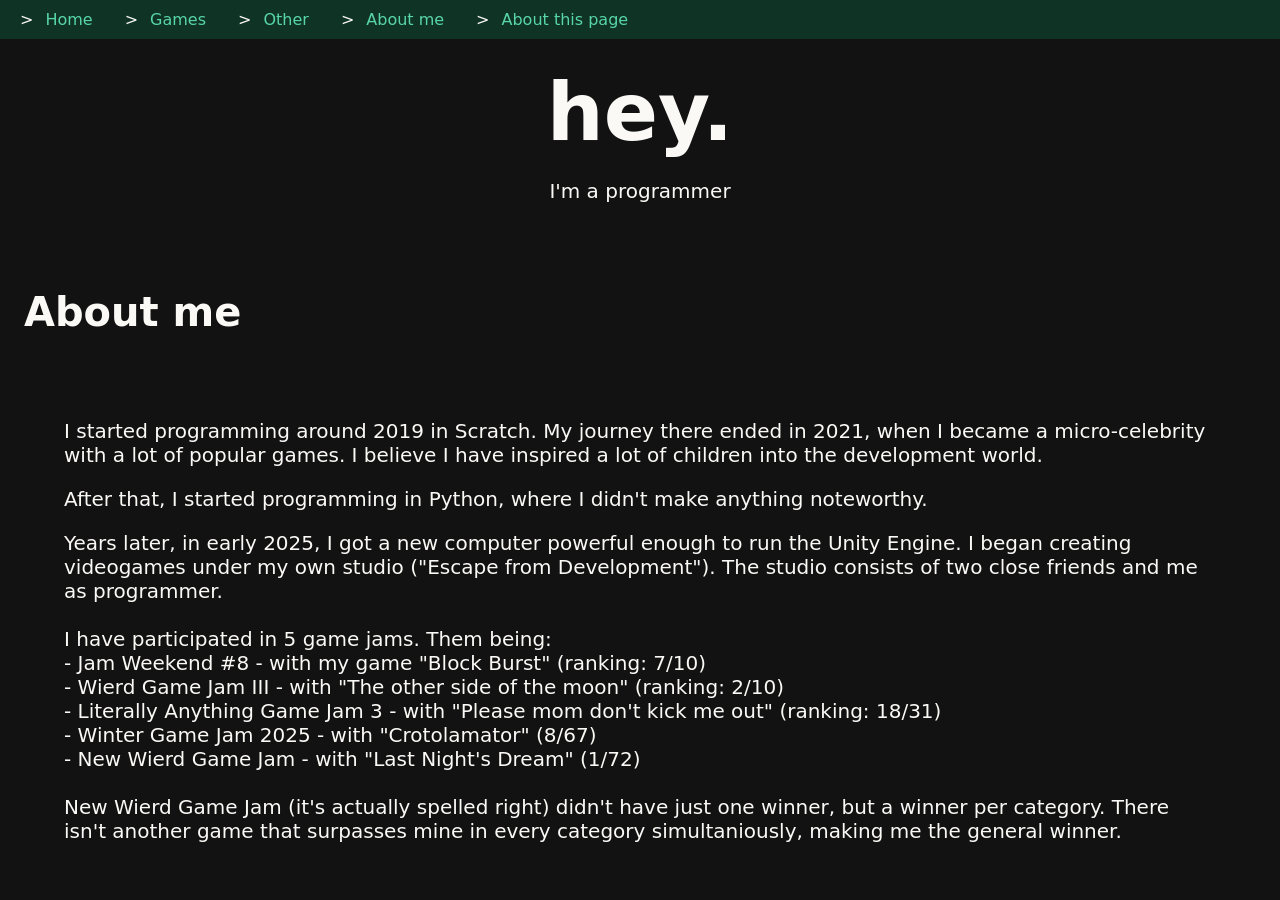
==== about_me.html @ 6b080438 "added about me and about page" ====
<!DOCTYPE html>
<head>
    <title>Hecthor4 - About me</title>
    <link rel="stylesheet" href="styles.css">
    <meta name="viewport" content="width=device-width, initial-scale=1.0">
</head>


<nav class="navbar">
    <ul class="navbar-links">
        <li>><a href="index.html">Home</a></li>
        <li>><a href="index.html#games">Games</a></li>
        <li>><a href="index.html#other">Other</a></li>
        <li>><a href="about_me.html">About me</a></li>
        <li>><a href="about_page.html">About this page</a></li>
    </ul>
</nav>

<section id="intro">
<div class="intro">
    <h1>hey.</h1>
    <p>I'm a programmer</p>
</div>
</section>

<div class="content-title">
<h2>About me</h2>
</div>

<div class="content">
<p>I started programming around 2019 in Scratch. My journey there ended in 2021, when I became a micro-celebrity with a lot of popular games. I believe I have inspired a lot of children into the development world. </p>
<p>After that, I started programming in Python, where I didn't make anything noteworthy.</p>
<p>Years later, in early 2025, I got a new computer powerful enough to run the Unity Engine. I began creating videogames under my own studio ("Escape from Development").
The studio consists of two close friends and me as programmer.
<br>
<br>
I have participated in 5 game jams. Them being:
<br> - Jam Weekend #8 - with my game "Block Burst" (ranking: 7/10)
<br> - Wierd Game Jam III - with "The other side of the moon" (ranking: 2/10)
<br> - Literally Anything Game Jam 3 - with "Please mom don't kick me out" (ranking: 18/31)
<br> - Winter Game Jam 2025 - with "Crotolamator" (8/67)
<br> - New Wierd Game Jam - with "Last Night's Dream" (1/72)
<br>
<br>New Wierd Game Jam (it's actually spelled right) didn't have just one winner, but a winner per category. There isn't another game that surpasses mine in every category simultaniously, making me the general winner.
</p>
</div>
---- styles.css ----
.navbar {
    background-color: #0F3325;
    display: flex;
    justify-content: space-between;
    align-items: center;
    padding: 10px 20px;
    position: fixed;
    top: 0;
    width: 100%;
    box-sizing: border-box;
    z-index: 100;
}

.navbar-links {
    list-style: none;
    margin: 0;
    padding: 0;
    display: flex;
    gap: 20px;
}

.navbar-links a {
    color: #58d6a8;
    text-decoration: none;
    font-size: 16px;
    padding: 8px 12px;
    border-radius: 4px;
}



body {
    background-color: #121212;
    color: #FAF9F6;
    margin: 0;
    font-family: 'Inter', system-ui, -apple-system, sans-serif;
}

h1 {
    font-size: 80px;
    margin-bottom: 0;
}
h2 {
    font-size: 40px;
    margin-bottom: 0;
}
h3 {
    font-size: 30px;
    margin-bottom: 0;
}

p {
    font-size: 20px;
}

.title a:link {
    color: #b4c2ff
}
.title a:visited {
    color: #5a59a0
}
.title a:hover {
    color: #a0ebee
}
.title a:active {
    color: #5a59a0
}


.intro {
    display: flex;
    justify-content: center;
    align-items: center;
    flex-direction: column;
}

.title {
    margin-left: 100px;
}

.content-title {
    max-width: 1400px;
    margin: 0 auto;
    padding: 2rem 1.5rem;
    box-sizing: border-box;
}

.content {
    max-width: 1200px;
    margin: 0 auto;
    padding: 2rem 1.5rem;
    box-sizing: border-box;
}

.game-container {
    max-width: 1400px;
    margin: 0 auto;
    display: flex;
    flex-direction: row;
    justify-content: center;
    align-items: center;
    gap: 0px;
    flex-wrap: wrap;
    padding: 20px;
}
.game-link {
    text-decoration: none;
    color: inherit;
    display: inline-block;
}

.game {
    display: block;
    box-sizing: border-box;
    width: 90%;
    max-width: 335px;
    margin: 20px auto;
    padding: 0 0 0 0;
    background-color: #0F3325;
    color: #fff;
    border: 10px solid #19543E;
    border-radius: 25px;
    line-height: 30px;
    font-size: 16px;
    overflow: hidden;
}
.game-big {
    display: block;
    box-sizing: border-box;
    width: 90%;
    max-width: 435px;
    margin: 20px auto;
    padding: 0 0 0 0;
    background-color: #0F3325;
    color: #fff;
    border: 10px solid #19543E;
    border-radius: 25px;
    line-height: 30px;
    font-size: 16px;
    overflow: hidden;
}
.game-title {
    font-size: 22px;
    line-height: 1.5;
    text-align: center;
    font-family: sans-serif;
    font-weight: bold;
    padding: 15px 15px;
}
.game-img {
    width: 100%;
    height: auto;
    object-fit: contain;
    display: block;
    margin: 0 auto;
}
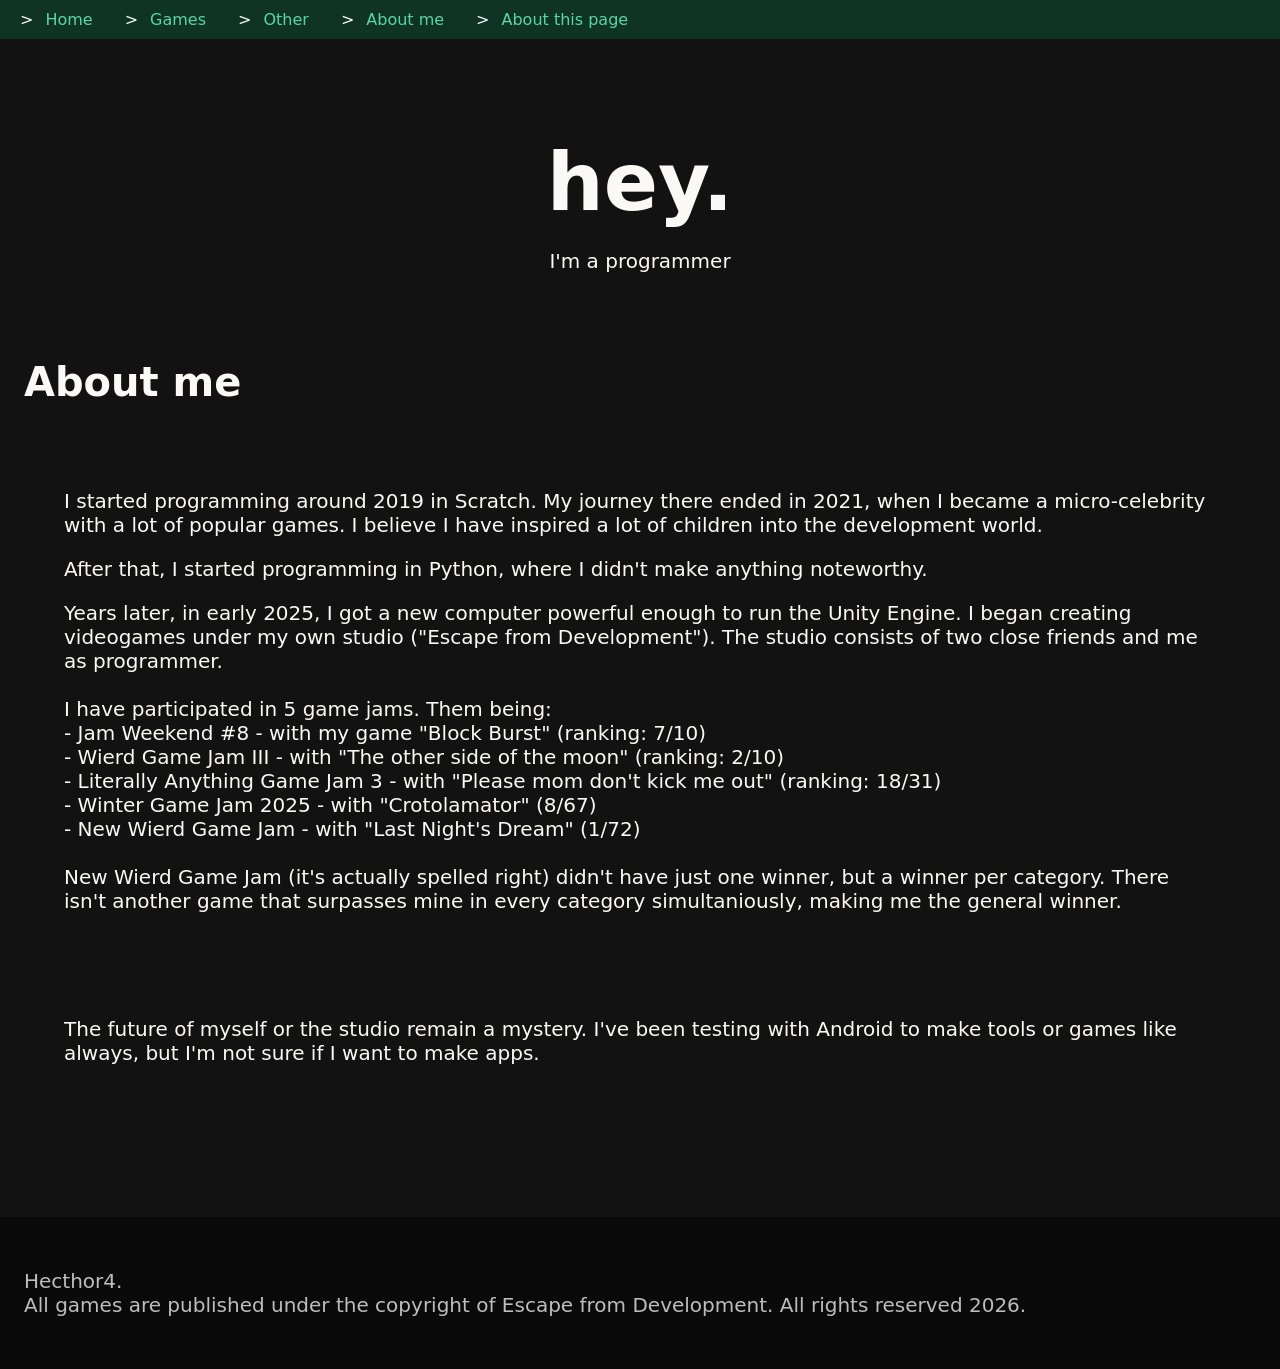
==== commit 34d4eae4: "footer" ====
--- a/about_me.html
+++ b/about_me.html
@@ -43,4 +43,24 @@
 <br>
 <br>New Wierd Game Jam (it's actually spelled right) didn't have just one winner, but a winner per category. There isn't another game that surpasses mine in every category simultaniously, making me the general winner.
 </p>
-</div>+</div>
+
+<div class="content">
+    <p>The future of myself or the studio remain a mystery. I've been testing with Android to make tools or games like always, but I'm not sure if I want to make apps.
+    <br>
+    </p>
+</div>
+
+
+<div class="space-big">
+</div>
+
+
+<footer>
+    <div class="content-title">
+        <p>
+            Hecthor4.
+            <br>All games are published under the copyright of Escape from Development. All rights reserved 2026.
+        </p>
+    </div>
+</footer>
--- a/styles.css
+++ b/styles.css
@@ -27,14 +27,25 @@
     border-radius: 4px;
 }
 
+footer {
+    color: #bdbdbd;
+    background-color: #0a0a0a;
+}
+
+.space-big {
+    padding: 50px;
+}
+
 
 
 body {
     background-color: #121212;
     color: #FAF9F6;
     margin: 0;
+    padding-top: 70px;
     font-family: 'Inter', system-ui, -apple-system, sans-serif;
 }
+
 
 h1 {
     font-size: 80px;
@@ -63,6 +74,19 @@
     color: #a0ebee
 }
 .title a:active {
+    color: #5a59a0
+}
+
+p a:link {
+    color: #b4c2ff
+}
+p a:visited {
+    color: #5a59a0
+}
+p a:hover {
+    color: #a0ebee
+}
+p a:active {
     color: #5a59a0
 }
 
@@ -91,6 +115,33 @@
     padding: 2rem 1.5rem;
     box-sizing: border-box;
 }
+
+.game-top-info {
+    display: flex;
+    flex-direction: column;
+    gap: 12px;
+}
+.legend-item {
+    display: flex;
+    align-items: center;
+    gap: 10px;
+}
+.legend-item p {
+    margin: 0;
+    padding: 0;
+    line-height: 1;
+}
+.legend-img {
+    width: 18px;
+    height: auto;
+}
+.legend-img img {
+    width: 100%;
+    height: 100%;
+    object-fit: contain;
+    display: block;
+}
+
 
 .game-container {
     max-width: 1400px;
@@ -124,6 +175,36 @@
     font-size: 16px;
     overflow: hidden;
 }
+
+.game:hover{
+    box-shadow: 0px 0px 100px 5px #0f2316;
+    z-index: 2;
+    transition: all 200ms ease-in;
+    transform: scale(1.02) rotate(-0.3deg);
+}
+.game-unreleased:hover{
+    box-shadow: 0px 0px 100px 5px #0f1a23;
+    z-index: 2;
+    transition: all 200ms ease-in;
+    transform: scale(1.02) rotate(-0.3deg);
+}
+
+
+.game-unreleased {
+    display: block;
+    box-sizing: border-box;
+    width: 90%;
+    max-width: 335px;
+    margin: 20px auto;
+    padding: 0 0 0 0;
+    background-color: #0f2633;
+    color: #fff;
+    border: 10px solid #193354;
+    border-radius: 25px;
+    line-height: 30px;
+    font-size: 16px;
+    overflow: hidden;
+}
 .game-big {
     display: block;
     box-sizing: border-box;
@@ -153,4 +234,68 @@
     object-fit: contain;
     display: block;
     margin: 0 auto;
+}
+
+
+
+
+@media (max-width: 768px) {
+    .navbar {
+        padding: 10px 12px;
+        align-items: flex-start;
+        overflow-x: auto;
+        white-space: nowrap;
+    }
+
+    .navbar-links {
+        gap: 10px;
+        display: flex;
+        width: max-content;
+        flex-wrap: nowrap;
+    }
+
+    .navbar-links a {
+        font-size: 14px;
+        padding: 6px 8px;
+    }
+
+
+    p {
+        font-size: 16px;
+    }
+    h1 {
+        font-size: 60px;
+        margin-bottom: 0;
+    }
+    h2 {
+        font-size: 30px;
+        margin-bottom: 0;
+    }
+    h3 {
+        font-size: 24px;
+        margin-bottom: 0;
+    }
+
+
+
+
+    .game-container {
+        padding: 10px;
+        gap: 10px;
+        grid-template-columns: repeat(2, 1fr);
+        display: grid;
+    }
+
+    .game, .game-unreleased, .game-big {
+        width: 100%;
+        max-width: 100%;
+        margin: 10px auto;
+        border-width: 6px;
+        border-radius: 16px;
+    }
+
+    .game-title {
+        font-size: 15px;
+        padding: 12px 10px;
+    }
 }
